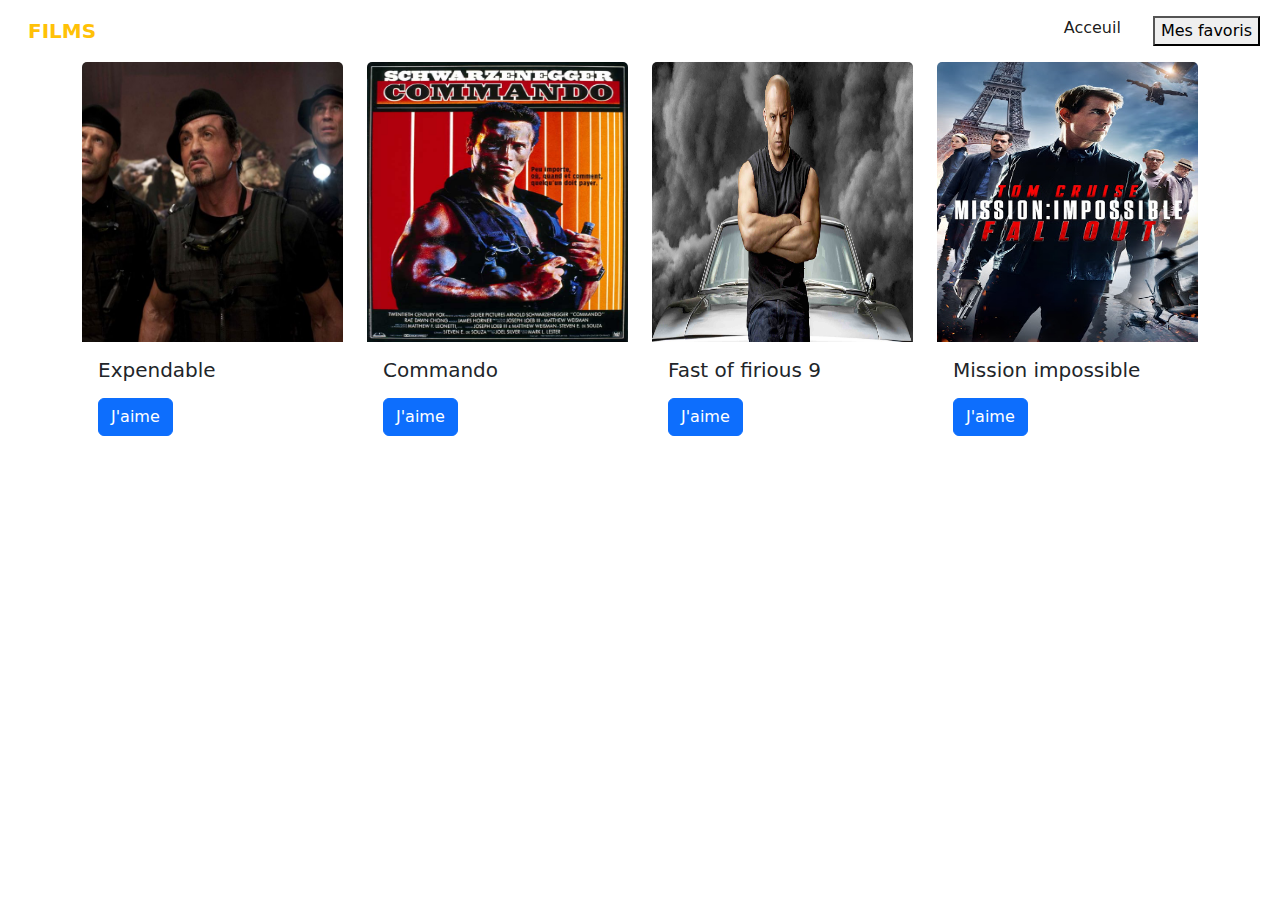
==== index.html @ ed995418 "modifier" ====
<html lang="en">
<head>
    <meta charset="UTF-8">
    <meta http-equiv="X-UA-Compatible" content="IE=edge">
    <meta name="viewport" content="width=device-width, initial-scale=1.0">
    <title>Document</title>
    <link href="https://cdn.jsdelivr.net/npm/bootstrap@5.3.0-alpha1/dist/css/bootstrap.min.css" rel="stylesheet" integrity="sha384-GLhlTQ8iRABdZLl6O3oVMWSktQOp6b7In1Zl3/Jr59b6EGGoI1aFkw7cmDA6j6gD" crossorigin="anonymous">
    <link rel="stylesheet" href="css/bootstrap.css">
    <link rel="stylesheet" href="css/all.min.css">
    <link rel="stylesheet" href="css/index.css">
</head>
<body>
  <nav class="navbar navbar-expand-lg">
    <div class="container-fluid">
      <a class="navbar-brand ms-3 text-warning" href="#" style="font-weight: bold;">FILMS  </a>
      <button class="navbar-toggler" type="button" data-bs-toggle="collapse" data-bs-target="#navbarSupportedContent" aria-controls="navbarSupportedContent" aria-expanded="false" aria-label="Toggle navigation">
        <span class="navbar-toggler-icon"></span>
      </button>
      <div class="collapse navbar-collapse " id="navbarSupportedContent">
        <ul class="navbar-nav ms-auto mb-2 mb-lg-0">
          <li class="nav-item px-3">
            <a class="nav-link active" aria-current="page" href="#">Acceuil</a>
          </li>
          <li class="nav-item dropdown">
            <a class="nav-link " aria-current="page" href="#" role="button" data-bs-toggle="dropdown" aria-expanded="true">
           <button> Mes favoris</button>    
            </a>
          </li>
        </ul>
      </div>
    </div>
</nav>


<div class="container">
  <div class="row">
    <div class="col-6 col-md-6 col-lg-3">
<div class="card mb-2" >
  <a href="/description/exp.html"> <img src="image/expendable.jpg" class="card-img-top" alt="..." height="280px"> </a>
  
  <div class="card-body">
    <h5 class="card-title">Expendable</h5>
    <p class="card-text"></p>
    <button type="button" class="btn btn-primary"  id="bouton">J'aime</button>
    <span id="compteur"></span>
  </div>
</div>
</div>
<div class="col-6 col-md-6 col-lg-3">
<div class="card mb-2">
  <a href="/description/com.html"><img src="image/commando.jpg" class="card-img-top" alt="..." height="280px"  > </a>
  
  <div class="card-body">
    <h5 class="card-title">Commando</h5>
    <p class="card-text"></p>
    <button type="button" class="btn btn-primary" id="bouton">J'aime</button>
    <span id="compteur"></span>
  </div>
</div>
</div>
<div class="col-6 col-md-6 col-lg-3">
<div class="card mb-2" >
  <a href="/description/fast.html"><img src="image/fast of firious.jpg" class="card-img-top" alt="..." height="280px"  > </a>
  <div class="card-body">
    <h5 class="card-title">Fast of firious 9</h5>
    <p class="card-text"></p>
    <button type="button" class="btn btn-primary" id="bouton">J'aime</button>
    <span id="compteur"></span>
  </div>
</div>
</div>
<div class="col-6 col-md-6 col-lg-3">
<div class="card">
  <a href="/description/miss.html"> <img src="image/mission impossible.jpg" class="card-img-top" alt="..." height="280px"> </a>
  
  <div class="card-body">
    <h5 class="card-title">Mission impossible</h5>
    <p class="card-text"></p>
    <button type="button" class="btn btn-primary" id="bouton">J'aime</button>
    <span id="compteur"></span>
  </div>
</div>
</div>
  </div>
</div>

    <script src="js/bootstrap.bundle.min.js"></script>
    <script src="js/all.min.js"></script>
    <script src="js/index.js"></script>
</body>
</html>
---- css/index.css ----
.body{
    margin: 0;
    padding: 0;
    text-align: center;
}



.card{
    border: none;
    cursor: pointer;
    
}
.button{
    padding: 1rem;
    color: rgb(36, 49, 170);
    border: 2px solid blue;
    border-radius: 20px/50px;
    transition: all 0.3s ease-in-out;
}

.button:hover {
    background: cadetblue;
    color: black;
}
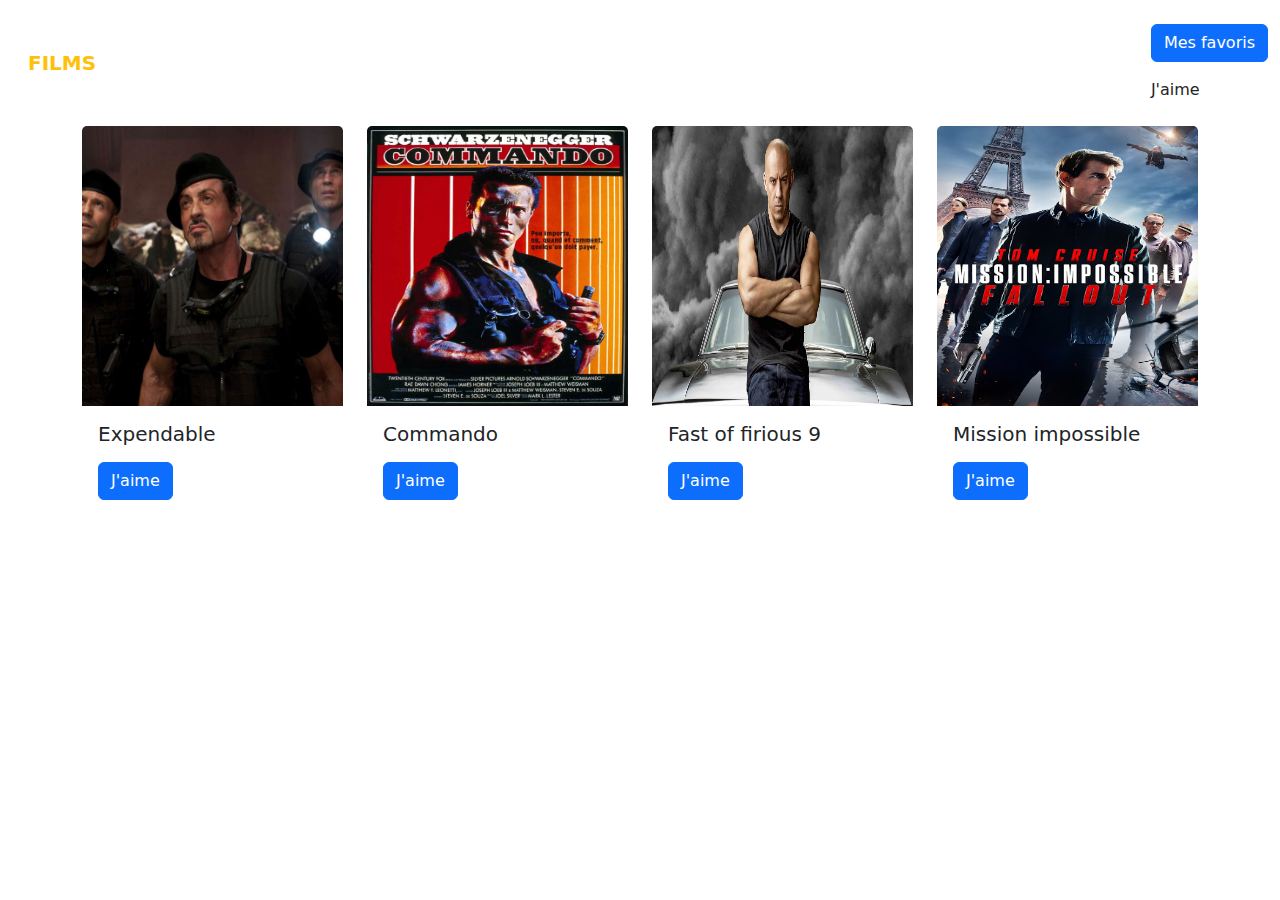
==== commit b6194fbd: "plateforme" ====
--- a/index.html
+++ b/index.html
@@ -18,13 +18,13 @@
       </button>
       <div class="collapse navbar-collapse " id="navbarSupportedContent">
         <ul class="navbar-nav ms-auto mb-2 mb-lg-0">
-          <li class="nav-item px-3">
-            <a class="nav-link active" aria-current="page" href="#">Acceuil</a>
-          </li>
           <li class="nav-item dropdown">
-            <a class="nav-link " aria-current="page" href="#" role="button" data-bs-toggle="dropdown" aria-expanded="true">
-           <button> Mes favoris</button>    
+            <a class="nav-link " aria-current="page" href="#" role="button" data-bs-toggle="dropdown" aria-expanded="true">   
             </a>
+           <button type="button" class="btn btn-primary" id="btn"> Mes favoris</button>    
+           <p class="popup" id="popup">
+            <p> J'aime <span id="compteur"></span> </p> 
+           </p>
           </li>
         </ul>
       </div>
@@ -36,48 +36,47 @@
   <div class="row">
     <div class="col-6 col-md-6 col-lg-3">
 <div class="card mb-2" >
-  <a href="/description/exp.html"> <img src="image/expendable.jpg" class="card-img-top" alt="..." height="280px"> </a>
+  <a href="description/exp.html"> <img src="image/expendable.jpg" class="card-img-top" alt="..." height="280px"> </a>
   
   <div class="card-body">
     <h5 class="card-title">Expendable</h5>
     <p class="card-text"></p>
-    <button type="button" class="btn btn-primary"  id="bouton">J'aime</button>
-    <span id="compteur"></span>
+    <button type="button" class="btn btn-primary"  id="bouton">J'aime  <span id="compteur"></span> </button>
   </div>
 </div>
 </div>
 <div class="col-6 col-md-6 col-lg-3">
 <div class="card mb-2">
-  <a href="/description/com.html"><img src="image/commando.jpg" class="card-img-top" alt="..." height="280px"  > </a>
+  <a href="description/com.html"><img src="image/commando.jpg" class="card-img-top" alt="..." height="280px"  > </a>
   
   <div class="card-body">
     <h5 class="card-title">Commando</h5>
     <p class="card-text"></p>
-    <button type="button" class="btn btn-primary" id="bouton">J'aime</button>
-    <span id="compteur"></span>
+    <button type="button" class="btn btn-primary" id="bouton">J'aime   <span id="compteur"></span> </button>
+    
   </div>
 </div>
 </div>
 <div class="col-6 col-md-6 col-lg-3">
 <div class="card mb-2" >
-  <a href="/description/fast.html"><img src="image/fast of firious.jpg" class="card-img-top" alt="..." height="280px"  > </a>
+  <a href="description/fast.html"><img src="image/fast of firious.jpg" class="card-img-top" alt="..." height="280px"  > </a>
   <div class="card-body">
     <h5 class="card-title">Fast of firious 9</h5>
     <p class="card-text"></p>
-    <button type="button" class="btn btn-primary" id="bouton">J'aime</button>
-    <span id="compteur"></span>
+    <button type="button" class="btn btn-primary" id="bouton">J'aime   <span id="compteur"></span> </button>
+   
   </div>
 </div>
 </div>
 <div class="col-6 col-md-6 col-lg-3">
 <div class="card">
-  <a href="/description/miss.html"> <img src="image/mission impossible.jpg" class="card-img-top" alt="..." height="280px"> </a>
+  <a href="description/miss.html"> <img src="image/mission impossible.jpg" class="card-img-top" alt="..." height="280px"> </a>
   
   <div class="card-body">
     <h5 class="card-title">Mission impossible</h5>
     <p class="card-text"></p>
-    <button type="button" class="btn btn-primary" id="bouton">J'aime</button>
-    <span id="compteur"></span>
+    <button type="button" class="btn btn-primary" id="bouton">J'aime <span id="compteur"></span> </button>
+    
   </div>
 </div>
 </div>
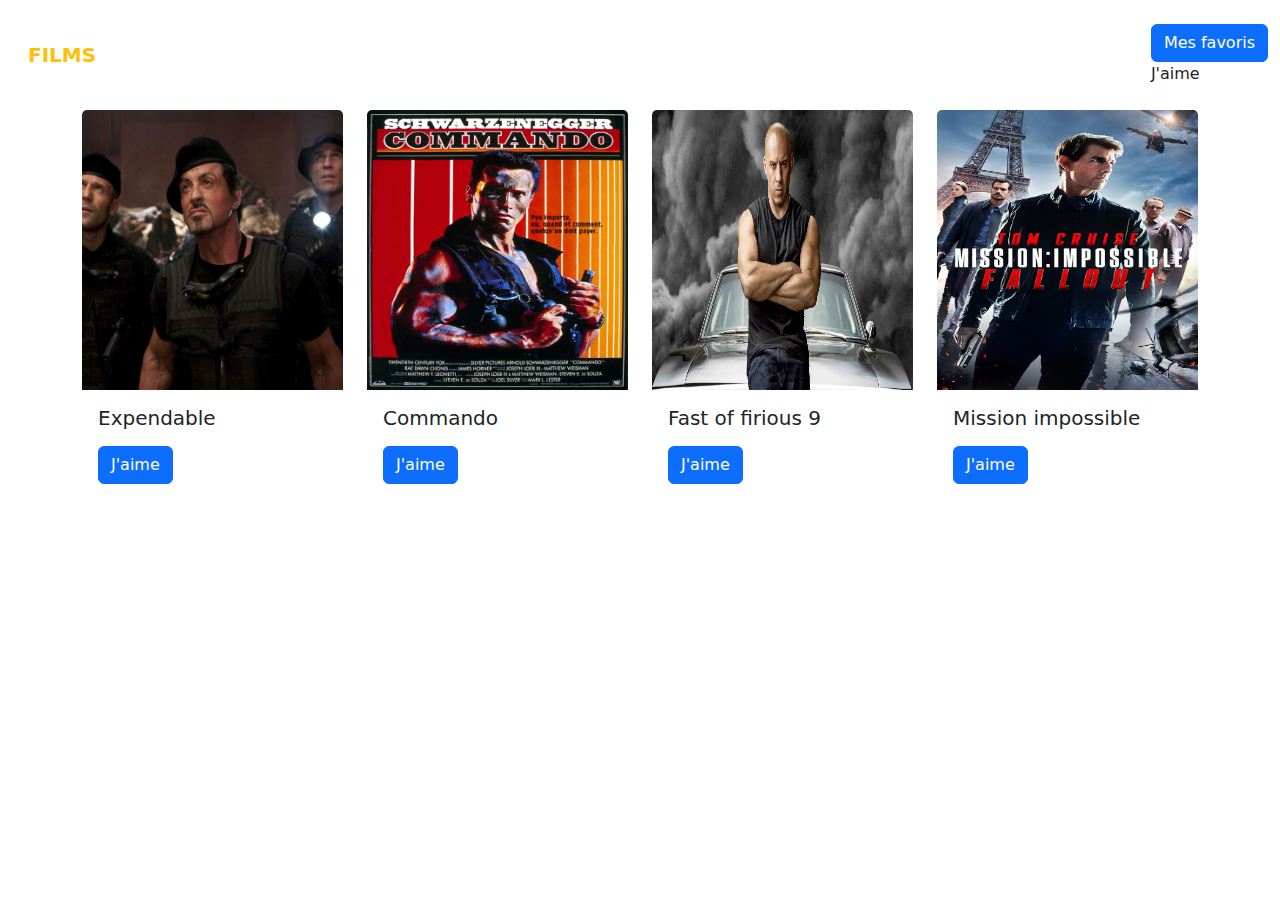
==== commit 3b53eefb: "modification" ====
--- a/index.html
+++ b/index.html
@@ -22,8 +22,7 @@
             <a class="nav-link " aria-current="page" href="#" role="button" data-bs-toggle="dropdown" aria-expanded="true">   
             </a>
            <button type="button" class="btn btn-primary" id="btn"> Mes favoris</button>    
-           <p class="popup" id="popup">
-            <p> J'aime <span id="compteur"></span> </p> 
+            <p> J'aime <span id="compt"></span> </p> 
            </p>
           </li>
         </ul>
@@ -37,7 +36,6 @@
     <div class="col-6 col-md-6 col-lg-3">
 <div class="card mb-2" >
   <a href="description/exp.html"> <img src="image/expendable.jpg" class="card-img-top" alt="..." height="280px"> </a>
-  
   <div class="card-body">
     <h5 class="card-title">Expendable</h5>
     <p class="card-text"></p>
@@ -48,12 +46,10 @@
 <div class="col-6 col-md-6 col-lg-3">
 <div class="card mb-2">
   <a href="description/com.html"><img src="image/commando.jpg" class="card-img-top" alt="..." height="280px"  > </a>
-  
   <div class="card-body">
     <h5 class="card-title">Commando</h5>
     <p class="card-text"></p>
     <button type="button" class="btn btn-primary" id="bouton">J'aime   <span id="compteur"></span> </button>
-    
   </div>
 </div>
 </div>
@@ -64,7 +60,7 @@
     <h5 class="card-title">Fast of firious 9</h5>
     <p class="card-text"></p>
     <button type="button" class="btn btn-primary" id="bouton">J'aime   <span id="compteur"></span> </button>
-   
+
   </div>
 </div>
 </div>
